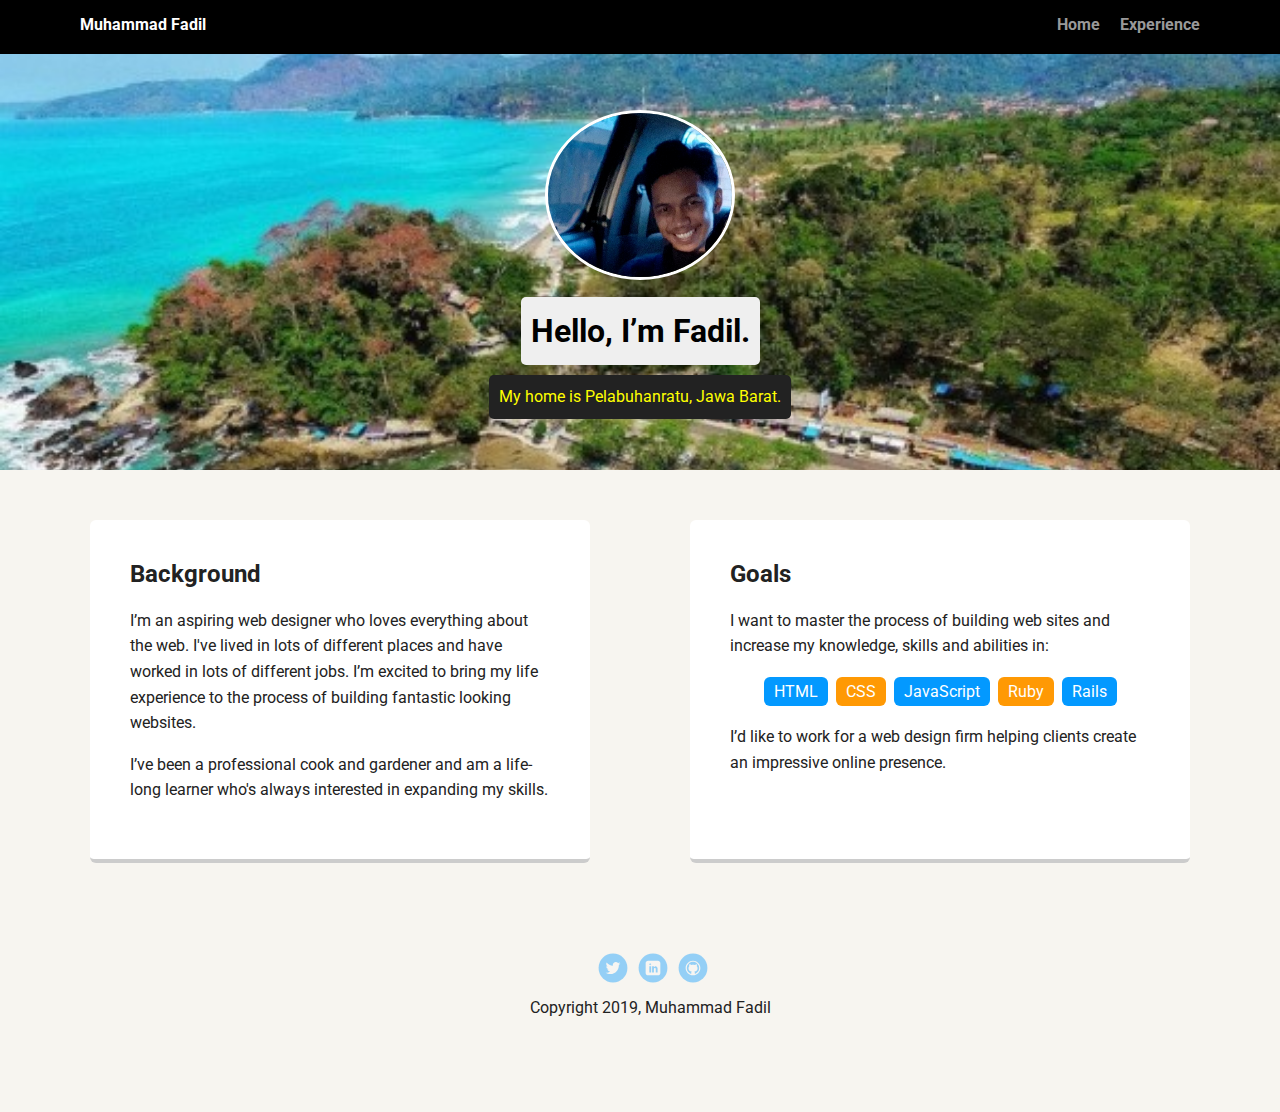
==== experience.html @ 2dafbeee "Added project starter files" ====
<!doctype html>
<html lang="en">
<head>
  <meta charset="utf-8">
  <title>Experience</title>
  <meta name="viewport" content="width=device-width, initial-scale=1.0">
  <link rel="stylesheet" href="styles.css">
  <link href="https://fonts.googleapis.com/css?family=Muli%7CRoboto:400,300,500,700,900" rel="stylesheet"></head>
  <body>

    <div class="main-nav">
        <ul class="nav">
          <li class="name">Muhammad Fadil</li>
          <li><a href="index.html">Home</a></li>
          <li><a href="experience.html">Experience</a></li>
        </ul>
    </div>

    <header>
      <img src="images/pp1.png" alt="Drawing of Muhammad Fadil" class="profile-image">
      <h1 class="tag name">Hello, I’m Fadil.</h1>
      <p class="tag location">My home is Pelabuhanratu, Jawa Barat.</p>
    </header>

    <main class="flex">
      <div class="card">
        <h2>Background</h2>
        <p>I’m an aspiring web designer who loves everything about the web. I've lived in lots of different places and have worked in lots of different jobs. I’m excited to bring my life experience to the process of building fantastic looking websites.</p>
        <p>I’ve been a professional cook and gardener and am a life-long learner who's always interested in expanding my skills.</p>
      </div>

      <div class="card">
        <h2>Goals</h2>
        <p>I want to master the process of building web sites and increase my knowledge, skills and abilities in:</p>
        <ul class="skills">
          <li>HTML</li>
          <li>CSS</li>
          <li>JavaScript</li>
          <li>Ruby</li>
          <li>Rails</li>
        </ul>
        <p>I’d like to work for a web design firm helping clients create an impressive online presence.</p>
      </div>

    </main>
    <footer>
      <ul>
        <li><a href="#" class="social twitter">Twitter</a></li>
        <li><a href="#" class="social linkedin">LinkedIn</a></li>
        <li><a href="#" class="social github">Github</a></li>
      </ul>
      <p class="copyright">Copyright 2019, Muhammad Fadil</p>
    </footer>
  </body>
  </html>
---- styles.css ----
/* Global Layout Set-up */
* {
  box-sizing: border-box;
}

body {
  margin: 0;
  padding: 0;
  text-align: center;
  font-family: 'Roboto', sans-serif;
  color: #222;
  background: #f7f5f0;
}
/* Link Styles */

a {
  text-decoration: none;
  color: #999;
}
a:hover {
  color: #6633ff;
}

/* Section Styles */

.main-nav {
  width: 100%;
  background: black;
  min-height: 30px;
  padding: 10px;
  position: fixed;
  text-align: center;
}
.nav {
  display: flex;
  justify-content: space-around;
  font-weight: 700;
  list-style-type: none;
  margin: 0 auto;
  padding: 0;
}

.nav .name {
    display: block;
    margin-right: auto;
    color: white;
}
.nav li {
  padding: 5px 10px 10px 10px;
}
.nav a {
  transition: all .5s;
}
.nav a:hover {
  color: white
}

header {
  text-align: center;
  background: url('images/beach.jpg') no-repeat top center ;
  background-size: cover;
  overflow: hidden;
  padding-top: 60px;
}
header {
  line-height: 1.5;
}
header .profile-image {
  margin-top: 50px;
  width: 190px;
  height: 170px;
  border-radius: 50%;
  border: 3px solid white;
  transition: all .4s;
}
header .profile-image:hover {
  transform: scale(1.2) rotate(5deg);
}
.tag {
  background-color: #efefef;
  color: black;
  padding: 10px;
  border-radius: 5px;
  display: table;
  margin: 10px auto;
}
.location {
  background-color: #222;
  color: yellow;
}
.card {
  margin: 30px;
  padding: 20px 40px 40px;
  max-width: 500px;
  text-align: left;
  background: #fff;
  border-bottom: 4px solid #ccc;
  border-radius: 6px;
  transition: all .5s;
}
.card:hover {
  border-color: #ff99ff;
}

ul.skills {
  padding: 0;
  text-align: center;
}

.skills li {
  border-radius: 6px;
  display: inline-block;
  background: #ff9904;
  color: white;
  padding: 5px 10px;
  margin: 2px;
}

.skills li:nth-child(odd) {
  background: #0399ff;
}

footer {
  width: 100%;
  min-height: 30px;
  padding: 20px 0 40px 20px;
}

footer .copyright {
  top: -8px;
  font-size: .75em;
}

footer ul {
  list-style-type: none;
  margin: 0;
  padding: 0;
}

footer ul li {
  display: inline-block;
}

a.social {
  display: inline-block;
  text-indent: -9999px;
  margin-left: 5px;
  width: 30px;
  height: 30px;
  background-size: 30px 30px;
  opacity: .4;
  transition: all .5s;
}
a.twitter {
  background-image: url(images/twitter.svg);
}
a.linkedin {
  background-image: url(images/linkedin.svg);
}
a.github {
  background-image: url(images/github.svg);
}
a.social:hover {
  opacity: 1;
}
.clearfix {
  clear: both;
}

/* Styles for larger screens */
@media screen and (min-width: 720px) {

  .flex {
      display: -ms-flexbox;      /* TWEENER - IE 10 */
      display: flex;
      max-width: 1200px;
      -ms-flex-pack: distribute;
      justify-content: space-around;
      margin: 0 auto;
  }

  header {
    min-height: 470px;
  }

  .nav {
    max-width: 1200px;
    padding: 0 30px;
  }


  main {
    padding-top: 20px;
  }

  main p {
    line-height: 1.6em;
  }

  footer {
    font-size: 1.3em;
    max-width: 1200px;
    margin: 40px auto;
  }

}
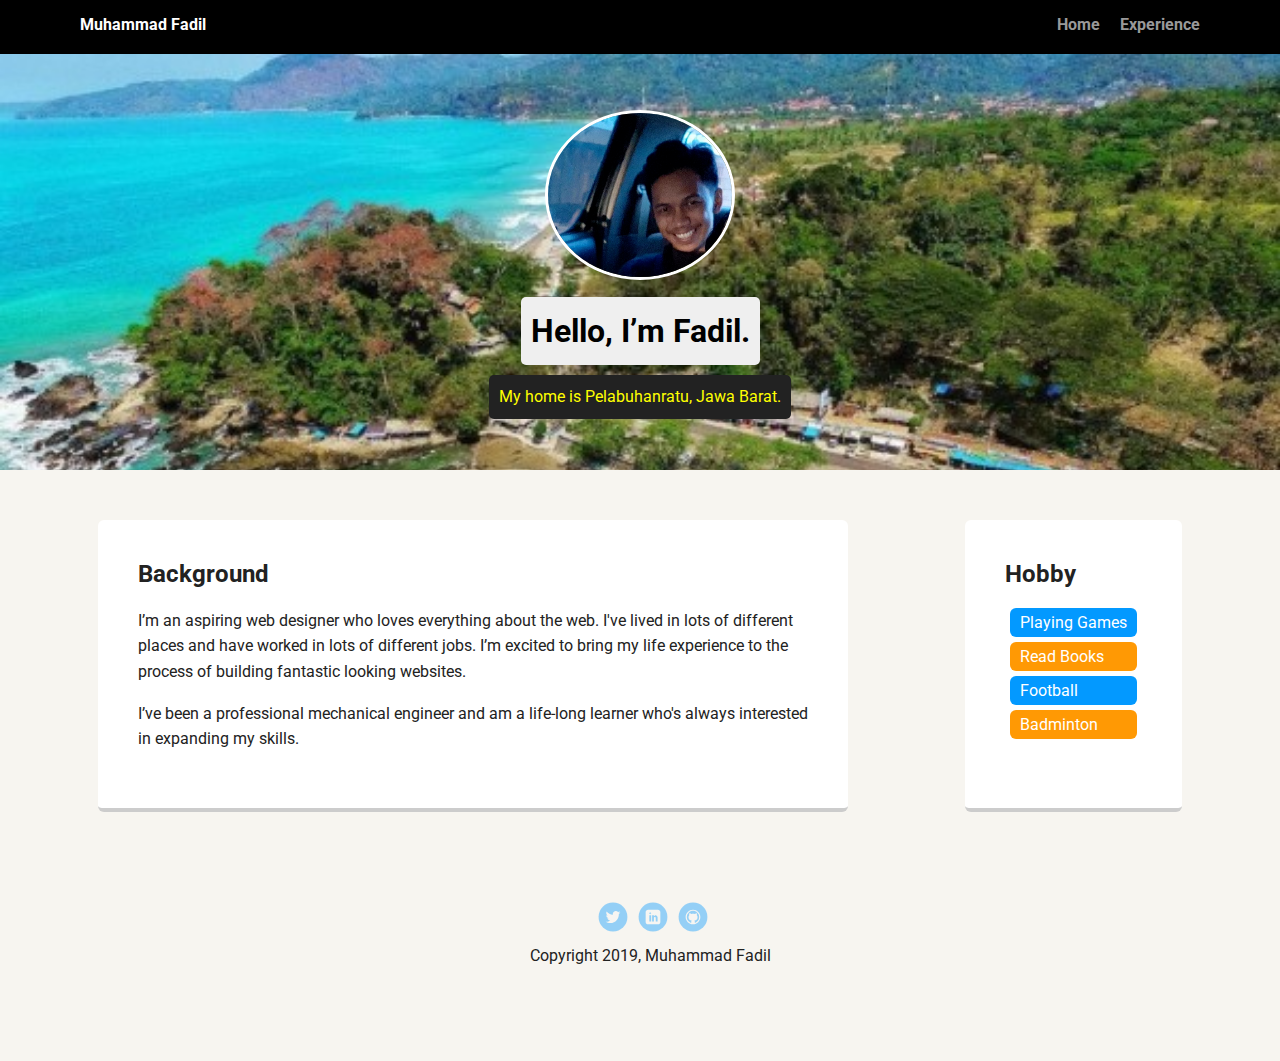
==== commit 676b4514: "experience page: adding hobi and modified background; index page modified background; stylecss chang" ====
--- a/experience.html
+++ b/experience.html
@@ -23,31 +23,28 @@
     </header>
 
     <main class="flex">
-      <div class="card">
+      <div class="card2">
         <h2>Background</h2>
         <p>I’m an aspiring web designer who loves everything about the web. I've lived in lots of different places and have worked in lots of different jobs. I’m excited to bring my life experience to the process of building fantastic looking websites.</p>
-        <p>I’ve been a professional cook and gardener and am a life-long learner who's always interested in expanding my skills.</p>
+        <p>I’ve been a professional mechanical engineer and am a life-long learner who's always interested in expanding my skills.</p>
       </div>
 
       <div class="card">
-        <h2>Goals</h2>
-        <p>I want to master the process of building web sites and increase my knowledge, skills and abilities in:</p>
-        <ul class="skills">
-          <li>HTML</li>
-          <li>CSS</li>
-          <li>JavaScript</li>
-          <li>Ruby</li>
-          <li>Rails</li>
+        <h2>Hobby</h2>
+        <ul class="skills2">
+          <li>Playing Games</li>
+          <li>Read Books</li>
+          <li>Football</li>
+          <li>Badminton</li>
         </ul>
-        <p>I’d like to work for a web design firm helping clients create an impressive online presence.</p>
       </div>
 
     </main>
     <footer>
       <ul>
-        <li><a href="#" class="social twitter">Twitter</a></li>
-        <li><a href="#" class="social linkedin">LinkedIn</a></li>
-        <li><a href="#" class="social github">Github</a></li>
+        <li><a href="https://twitter.com/mhmmdffadil" class="social twitter">Twitter</a></li>
+        <li><a href="https://www.linkedin.com/in/muhammad-fadil-053518a7/" class="social linkedin">LinkedIn</a></li>
+        <li><a href="https://github.com/fadilmhmmd" class="social github">Github</a></li>
       </ul>
       <p class="copyright">Copyright 2019, Muhammad Fadil</p>
     </footer>
--- a/styles.css
+++ b/styles.css
@@ -98,24 +98,46 @@
   border-radius: 6px;
   transition: all .5s;
 }
+.card2 {
+  margin: 30px;
+  padding: 20px 40px 40px;
+  max-width: 750px;
+  text-align: left;
+  background: #fff;
+  border-bottom: 4px solid #ccc;
+  border-radius: 6px;
+  transition: all .5s;
+}
 .card:hover {
   border-color: #ff99ff;
 }
-
 ul.skills {
   padding: 0;
   text-align: center;
 }
-
 .skills li {
   border-radius: 6px;
   display: inline-block;
   background: #ff9904;
   color: white;
   padding: 5px 10px;
-  margin: 2px;
-}
-
+  margin: 5px;
+}
+ul.skills2 {
+  padding: 0;
+  text-align: center;
+}
+.skills2 li {
+  border-radius: 6px;
+  display: -webkit-box;
+  background: #ff9904;
+  color: white;
+  padding: 5px 10px;
+  margin: 5px;
+}
+.skills2 li:nth-child(odd) {
+  background: #0399ff;
+}
 .skills li:nth-child(odd) {
   background: #0399ff;
 }
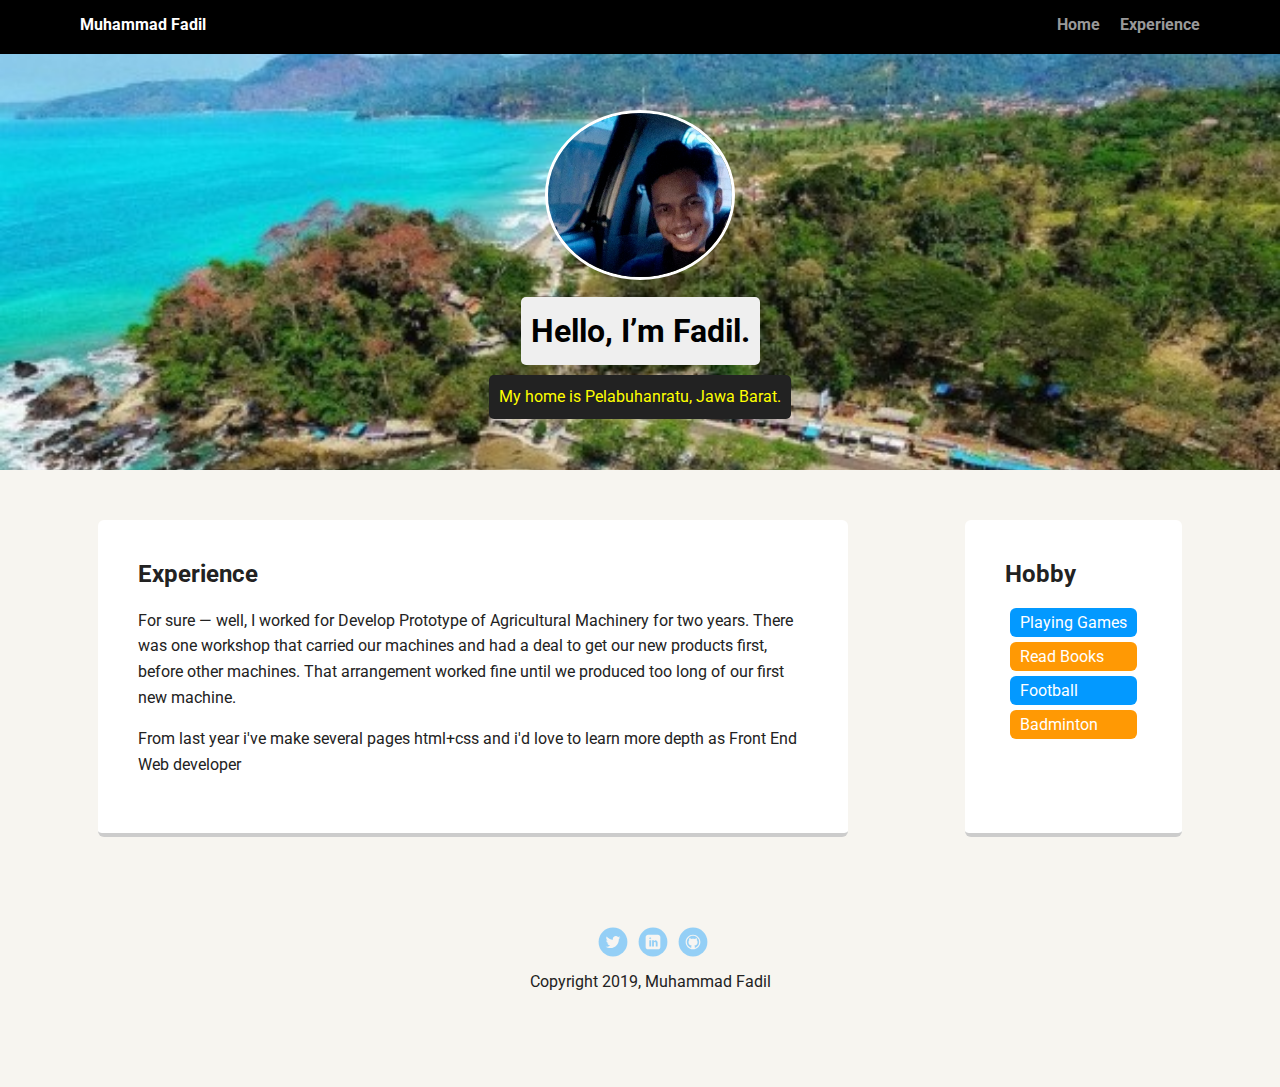
==== commit a2c78f9d: "Changes background description into experience description" ====
--- a/experience.html
+++ b/experience.html
@@ -24,9 +24,9 @@
 
     <main class="flex">
       <div class="card2">
-        <h2>Background</h2>
-        <p>I’m an aspiring web designer who loves everything about the web. I've lived in lots of different places and have worked in lots of different jobs. I’m excited to bring my life experience to the process of building fantastic looking websites.</p>
-        <p>I’ve been a professional mechanical engineer and am a life-long learner who's always interested in expanding my skills.</p>
+        <h2>Experience</h2>
+        <p>For sure — well, I worked for Develop Prototype of Agricultural Machinery for two years. There was one workshop that carried our machines and had a deal to get our new products first, before other machines. That arrangement worked fine until we produced too long of our first new machine.</p>
+        <p>From last year i've make several pages html+css and i'd love to learn more depth as Front End Web developer</p>
       </div>
 
       <div class="card">
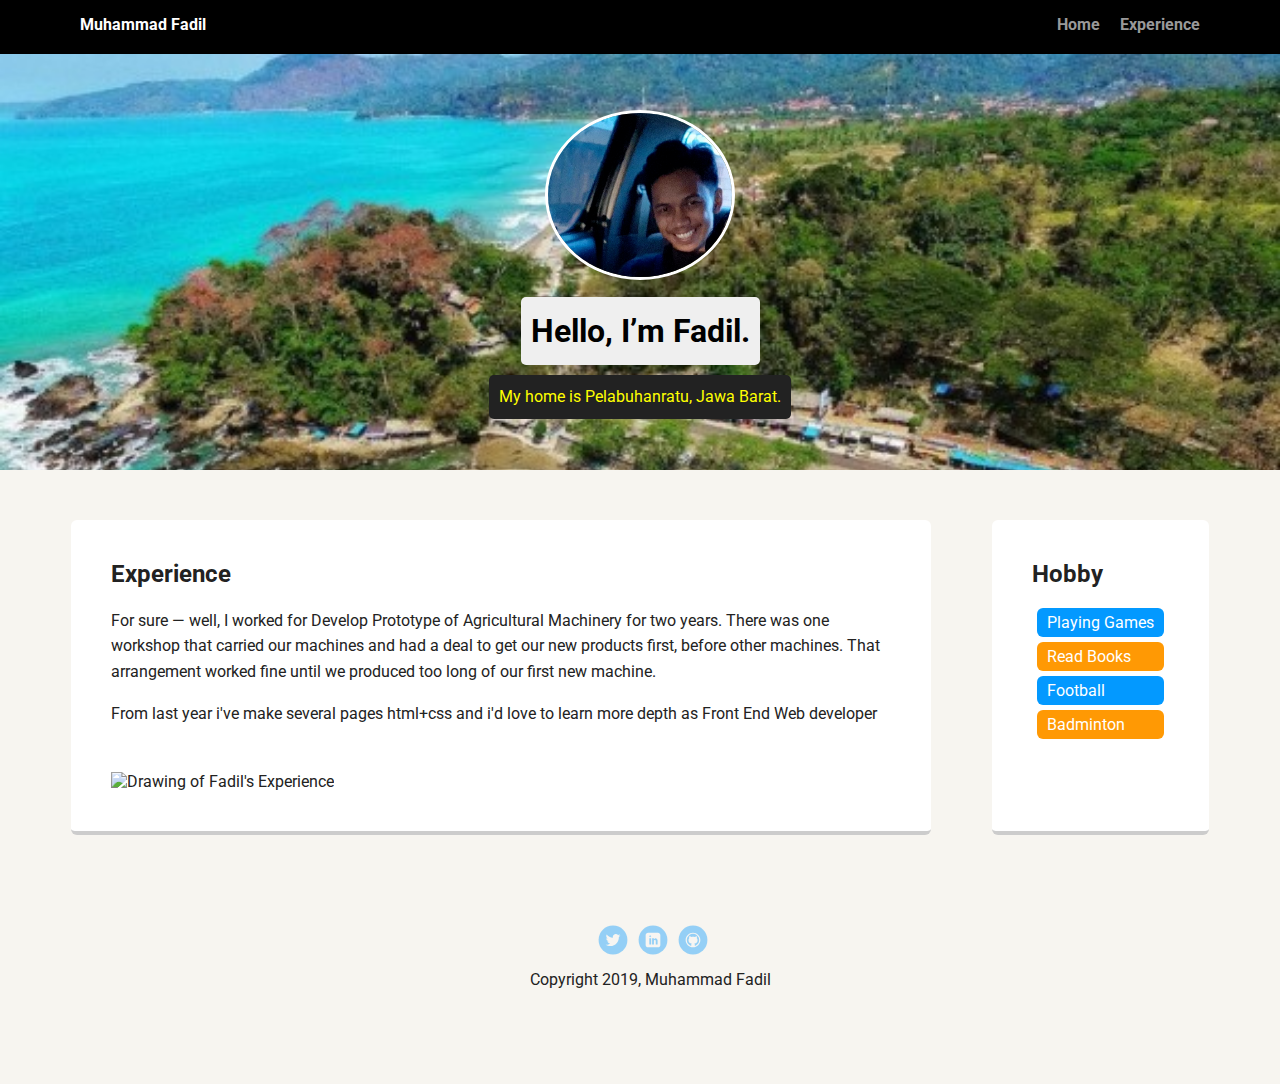
==== commit 225fb7c7: "adding image" ====
--- a/experience.html
+++ b/experience.html
@@ -27,6 +27,7 @@
         <h2>Experience</h2>
         <p>For sure — well, I worked for Develop Prototype of Agricultural Machinery for two years. There was one workshop that carried our machines and had a deal to get our new products first, before other machines. That arrangement worked fine until we produced too long of our first new machine.</p>
         <p>From last year i've make several pages html+css and i'd love to learn more depth as Front End Web developer</p>
+        <img src="images/piece.jpg" alt="Drawing of Fadil's Experience" class="exp-image">
       </div>
 
       <div class="card">
--- a/styles.css
+++ b/styles.css
@@ -98,19 +98,30 @@
   border-radius: 6px;
   transition: all .5s;
 }
+.card:hover {
+  border-color: #ff99ff;
+}
+/* styling experience page: */
 .card2 {
   margin: 30px;
   padding: 20px 40px 40px;
-  max-width: 750px;
+  max-width: 860px;
   text-align: left;
   background: #fff;
   border-bottom: 4px solid #ccc;
   border-radius: 6px;
   transition: all .5s;
 }
-.card:hover {
-  border-color: #ff99ff;
-}
+.exp-image {
+  margin-top:30px;
+  padding: 0;
+  max-width: 700px;
+  transition: all .5s;
+}
+.exp-image:hover {
+  transform: scale(1.2) rotate(2deg);
+}
+
 ul.skills {
   padding: 0;
   text-align: center;
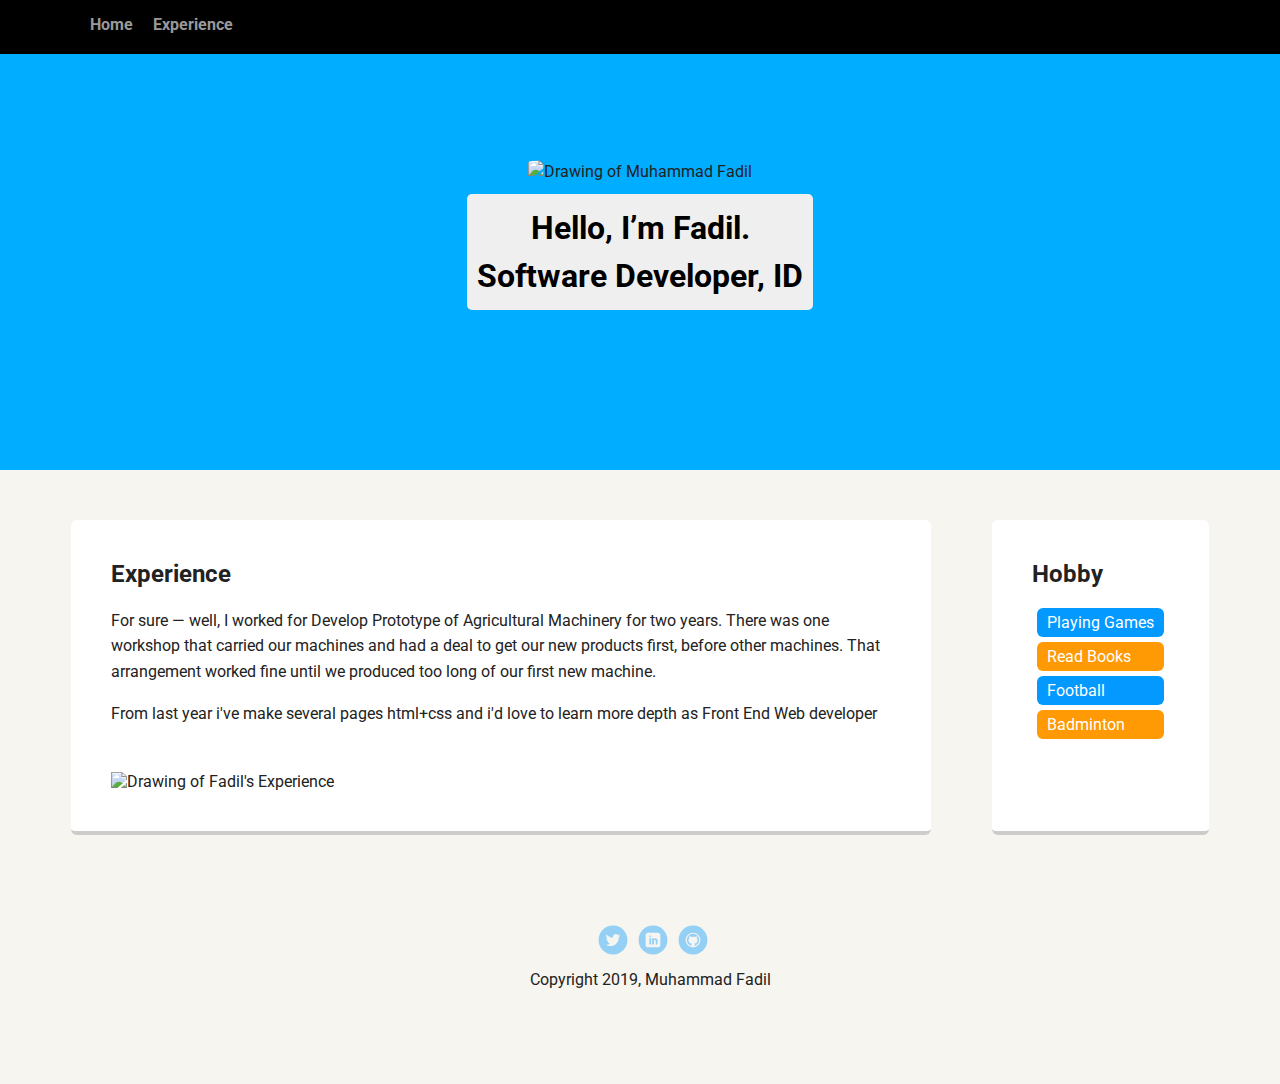
==== commit 67c77ddf: "clear class name" ====
--- a/experience.html
+++ b/experience.html
@@ -10,16 +10,20 @@
 
     <div class="main-nav">
         <ul class="nav">
-          <li class="name">Muhammad Fadil</li>
+          <!-- <li class="name">Muhammad Fadil</li> -->
           <li><a href="index.html">Home</a></li>
           <li><a href="experience.html">Experience</a></li>
         </ul>
     </div>
 
     <header>
-      <img src="images/pp1.png" alt="Drawing of Muhammad Fadil" class="profile-image">
-      <h1 class="tag name">Hello, I’m Fadil.</h1>
-      <p class="tag location">My home is Pelabuhanratu, Jawa Barat.</p>
+    <div class="clearfix">
+      <img src="images/updatedpp.jpeg" alt="Drawing of Muhammad Fadil" class="profile-image">
+      <h1 class="tag name">Hello, I’m Fadil.
+        <br>
+        Software Developer, ID
+      </h1>
+     </div>
     </header>
 
     <main class="flex">
--- a/styles.css
+++ b/styles.css
@@ -22,7 +22,6 @@
 }
 
 /* Section Styles */
-
 .main-nav {
   width: 100%;
   background: black;
@@ -31,20 +30,6 @@
   position: fixed;
   text-align: center;
 }
-.nav {
-  display: flex;
-  justify-content: space-around;
-  font-weight: 700;
-  list-style-type: none;
-  margin: 0 auto;
-  padding: 0;
-}
-
-.nav .name {
-    display: block;
-    margin-right: auto;
-    color: white;
-}
 .nav li {
   padding: 5px 10px 10px 10px;
 }
@@ -52,12 +37,12 @@
   transition: all .5s;
 }
 .nav a:hover {
-  color: white
+  color: white;
 }
 
 header {
   text-align: center;
-  background: url('images/beach.jpg') no-repeat top center ;
+  background-color: #00ADFF;
   background-size: cover;
   overflow: hidden;
   padding-top: 60px;
@@ -66,16 +51,17 @@
   line-height: 1.5;
 }
 header .profile-image {
-  margin-top: 50px;
-  width: 190px;
-  height: 170px;
-  border-radius: 50%;
-  border: 3px solid white;
+  margin-top: 100px;
+  width: 200px;
+  height: 230px;
+  border-radius: 10%;
+  clear:both;
+  /* border: 3px solid white; */
   transition: all .4s;
 }
-header .profile-image:hover {
+/* header .profile-image:hover {
   transform: scale(1.2) rotate(5deg);
-}
+} */
 .tag {
   background-color: #efefef;
   color: black;
@@ -84,10 +70,10 @@
   display: table;
   margin: 10px auto;
 }
-.location {
+/* .location {
   background-color: #222;
   color: yellow;
-}
+} */
 .card {
   margin: 30px;
   padding: 20px 40px 40px;
@@ -115,7 +101,7 @@
 .exp-image {
   margin-top:30px;
   padding: 0;
-  max-width: 700px;
+  object-fit: cover;
   transition: all .5s;
 }
 .exp-image:hover {
@@ -197,12 +183,31 @@
   opacity: 1;
 }
 .clearfix {
-  clear: both;
+  overflow: auto;
 }
 
 /* Styles for larger screens */
-@media screen and (min-width: 720px) {
-
+@media (max-width: 719px) {
+  .nav {
+    display: flex;
+    flex-direction: column;
+    font-weight: 700;
+    list-style-type: none;
+    margin: 0 auto;
+    padding: 0;
+    color: white;
+  }
+  .main-nav {
+    margin-bottom: 5px;
+  }
+  /* .profile-image .clearfix {
+    content:" ";
+    clear:both;
+    display: table;
+  } */
+}
+
+@media (min-width: 720px) {
   .flex {
       display: -ms-flexbox;      /* TWEENER - IE 10 */
       display: flex;
@@ -217,8 +222,14 @@
   }
 
   .nav {
+    display: flex;
+    justify-content: flex-start;
+    font-weight: 700;
+    list-style-type: none;
+    margin: 0 auto;
+    padding: 0 30 px;
+    color: white;
     max-width: 1200px;
-    padding: 0 30px;
   }
 
 
